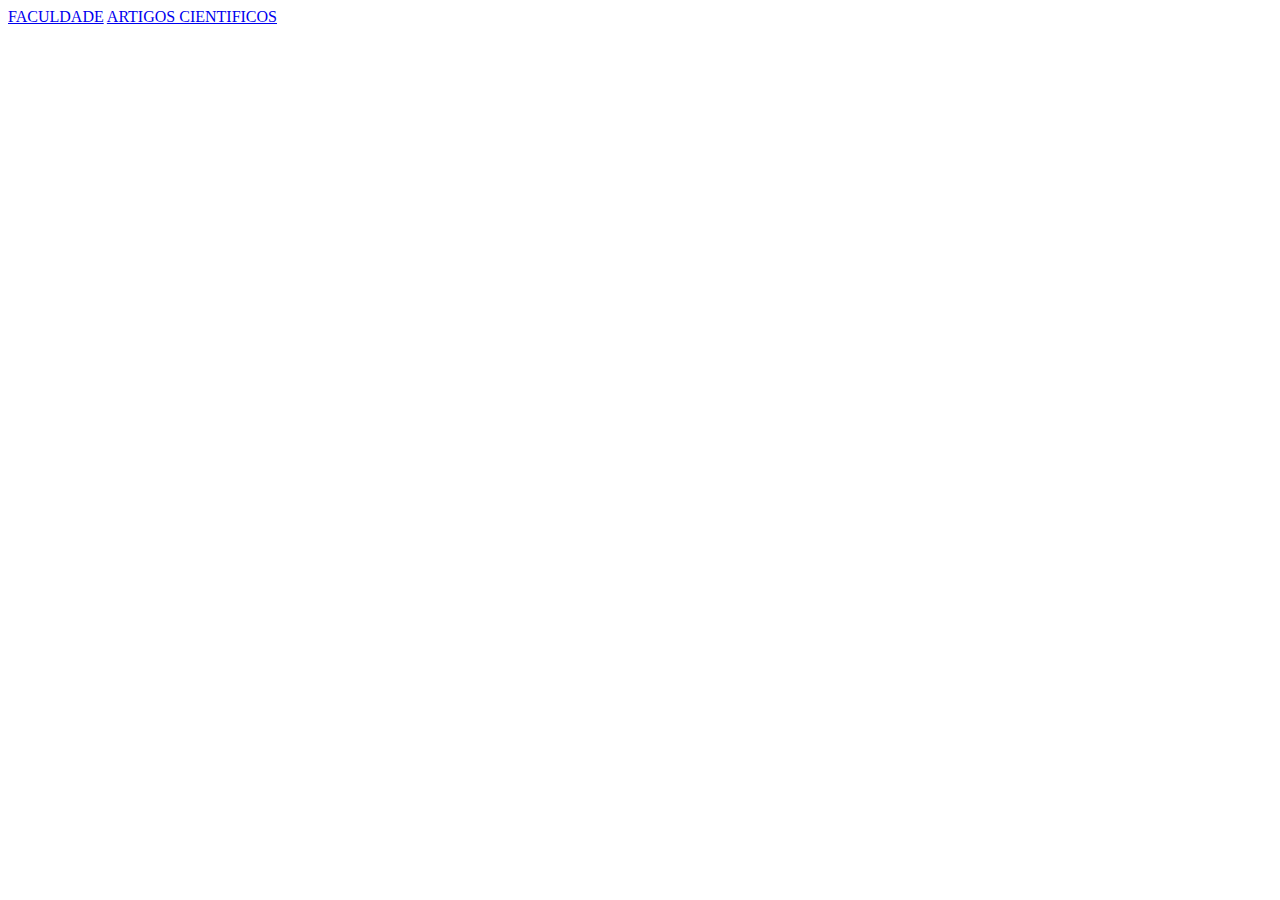
==== index.html @ bb5d85da "Add files via upload" ====
<!DOCTYPE html>
<html lang="pt">
<html>
<head>
  <meta charset="UTF-8">
  <meta name="viewport" content="width=device-width, initial-scale=1.0">
  <title>Biblioteca</title>
  <link rel="stylesheet" type="text/css" href="">
  <link rel="icon" href="https://img.icons8.com/?size=50&id=JpGSJXycgAYe&format=png" type="image/icon">
</head>
<body>
  <header>
  </header>
  <main>
    <section>
      <a href="./src/Biblioteca/faculdade/faculdade.html">FACULDADE</a>
      <a href="./src/Biblioteca/artigos/artigos.html">ARTIGOS CIENTIFICOS</a>
    </section>
  </main>
  <script src=""></script>
</body>
</html>
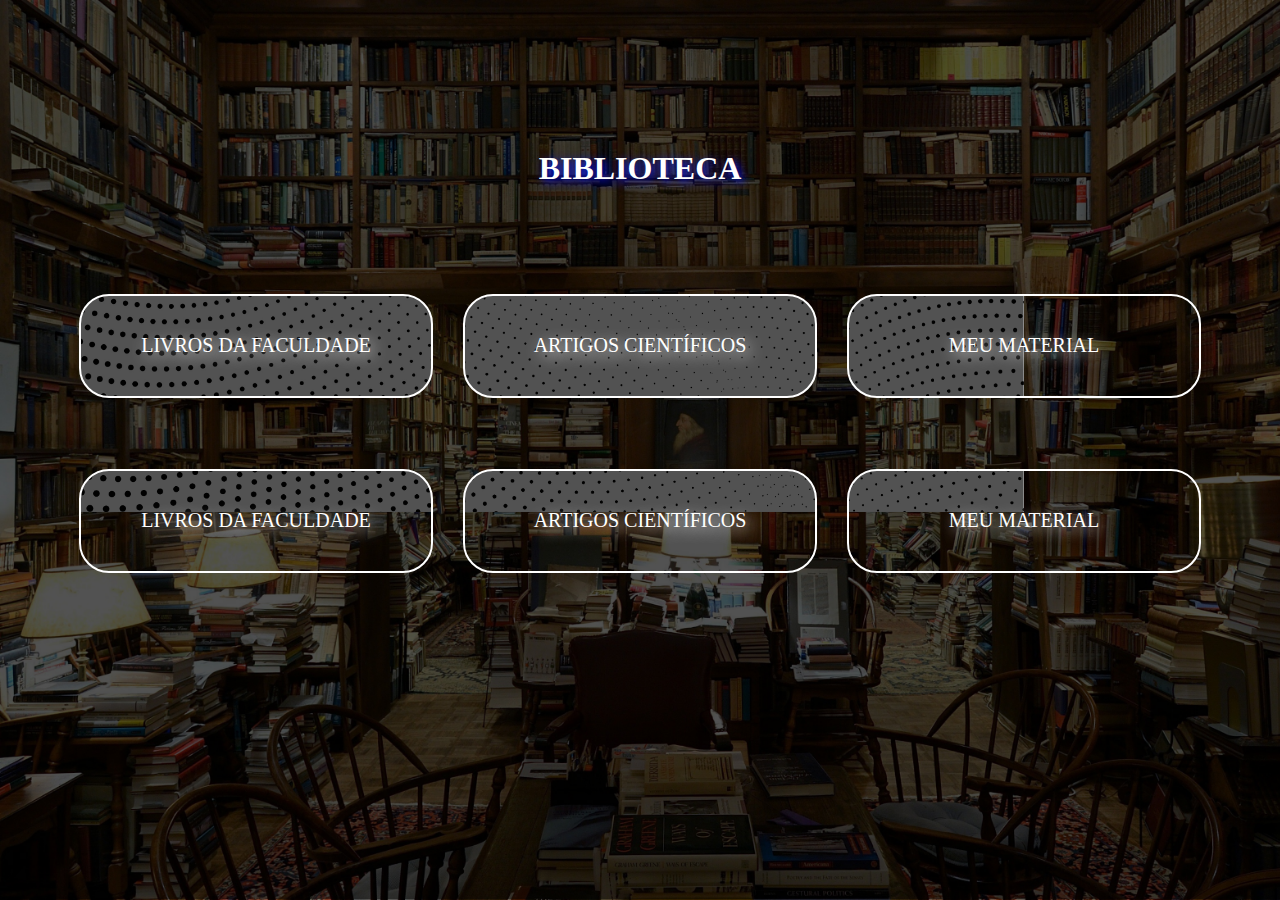
==== commit ba2f46be: "Add files via upload" ====
--- a/index.html
+++ b/index.html
@@ -5,18 +5,22 @@
   <meta charset="UTF-8">
   <meta name="viewport" content="width=device-width, initial-scale=1.0">
   <title>Biblioteca</title>
-  <link rel="stylesheet" type="text/css" href="">
+  <link rel="stylesheet" type="text/css" href="./style.css">
   <link rel="icon" href="https://img.icons8.com/?size=50&id=JpGSJXycgAYe&format=png" type="image/icon">
 </head>
 <body>
   <header>
+    <h1>BIBLIOTECA</h1>
   </header>
   <main>
-    <section>
-      <a href="./src/Biblioteca/faculdade/faculdade.html">FACULDADE</a>
-      <a href="./src/Biblioteca/artigos/artigos.html">ARTIGOS CIENTIFICOS</a>
+    <section id="main-section">
+      <a class="main-section-link" href="./src/Biblioteca/faculdade/faculdade.html">LIVROS DA FACULDADE</a>
+      <a class="main-section-link" href="./src/Biblioteca/artigos/artigos.html">ARTIGOS CIENTÍFICOS</a>
+      <a class="main-section-link" href="./src/Biblioteca/artigos/artigos.html">MEU MATERIAL</a>
+      <a class="main-section-link" href="./src/Biblioteca/faculdade/faculdade.html">LIVROS DA FACULDADE</a>
+      <a class="main-section-link" href="./src/Biblioteca/artigos/artigos.html">ARTIGOS CIENTÍFICOS</a>
+      <a class="main-section-link" href="./src/Biblioteca/artigos/artigos.html">MEU MATERIAL</a>
     </section>
   </main>
-  <script src=""></script>
 </body>
 </html>--- a/style.css
+++ b/style.css
@@ -0,0 +1,55 @@
+main {
+    display: flex;
+    flex-direction: column; /* Isso torna os elementos filhos alinhados verticalmente */
+    justify-content: center; /* Centraliza horizontalmente */
+    align-items: center; /* Centraliza verticalmente */
+    height: 50vh; /* Isso garante que o conteúdo seja centralizado na altura da janela */
+}
+
+body {
+    background-image: url('./imagens/img-biblioteca.jpg'); /* Substitua 'caminho-da-imagem.jpg' pelo caminho da sua imagem */
+    background-size: cover; /* Isso faz com que a imagem cubra todo o fundo */
+    background-repeat: no-repeat; /* Evita que a imagem se repita */
+    background-attachment: fixed; /* Fixa a imagem no lugar, se desejar um efeito de paralaxe */
+}
+
+h1 {
+    color: rgb(255, 255, 255);
+    text-align: center;
+    margin-top: 150px;
+    text-shadow: 3px 3px 10px rgb(0, 17, 255); /* Cor da sombra: preta com 50% de transparência */
+}
+
+#main-section {
+    display: flex;
+    height: 350px;
+    width: 1250px;
+    justify-content: center;
+    align-items: center;
+    flex-wrap: wrap;
+    
+}
+
+.main-section-link {
+    height: 100px;
+    width: 350px;
+    display: flex;
+    margin: 15px;
+    color: white;
+    border: rgb(255, 255, 255) solid 2px;
+    align-items: center;
+    justify-content: center;
+    text-decoration: none; /* Remove o sublinhado */
+    text-shadow: 4px 4px 15px rgb(255, 255, 255); /* Cor da sombra: preta com 50% de transparência */
+    border-radius: 30px;
+    font-size: 20px;
+    background-image: url('./imagens/back-btn.jpg');
+    background-repeat: no-repeat; /* Evita que a imagem se repita */
+    background-attachment: fixed;
+    background-size: 80%;
+}
+
+.main-section-link:hover{
+    font-size: 24px;
+}
+
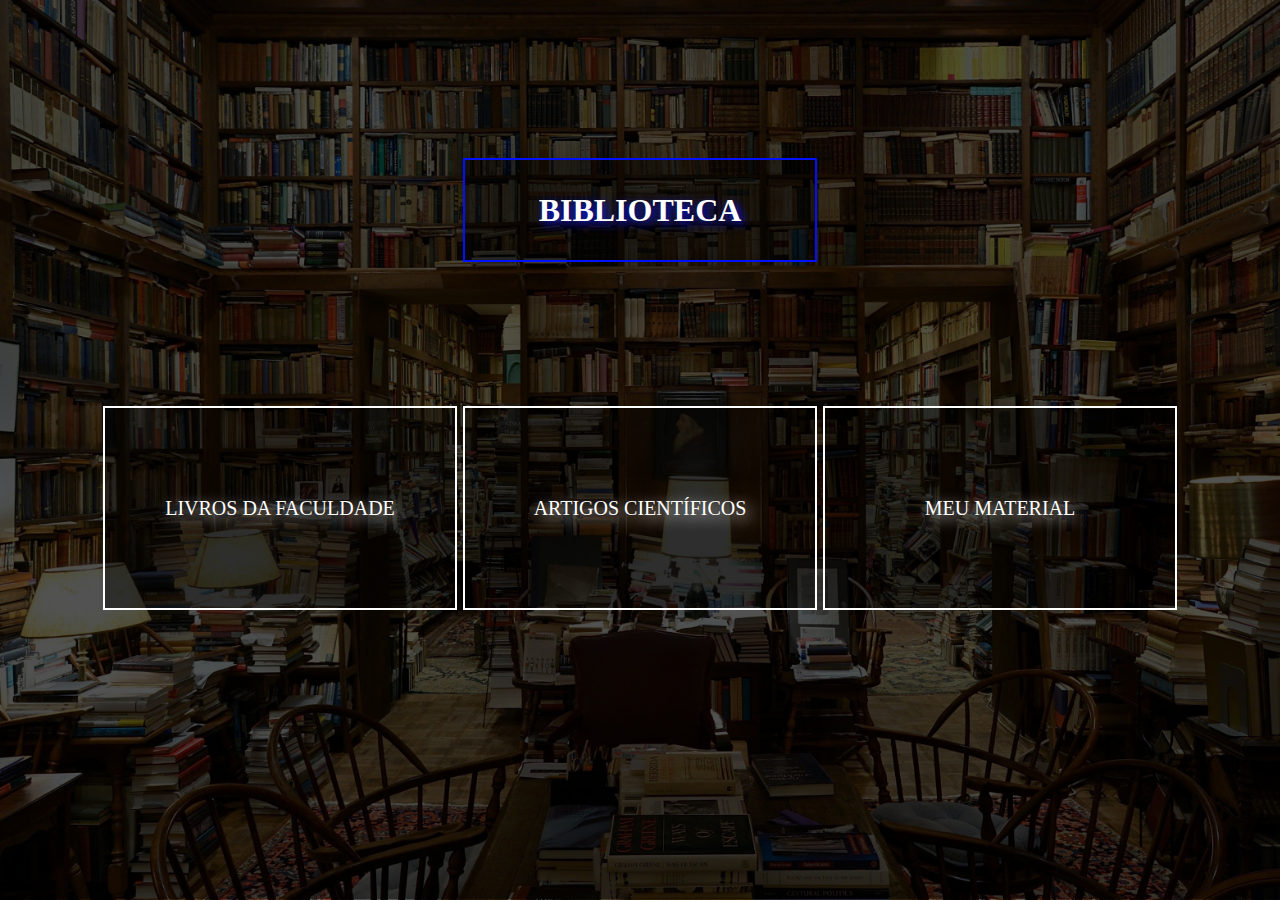
==== commit b53addcc: "Add files via upload" ====
--- a/index.html
+++ b/index.html
@@ -15,11 +15,8 @@
   <main>
     <section id="main-section">
       <a class="main-section-link" href="./src/Biblioteca/faculdade/faculdade.html">LIVROS DA FACULDADE</a>
-      <a class="main-section-link" href="./src/Biblioteca/artigos/artigos.html">ARTIGOS CIENTÍFICOS</a>
-      <a class="main-section-link" href="./src/Biblioteca/artigos/artigos.html">MEU MATERIAL</a>
-      <a class="main-section-link" href="./src/Biblioteca/faculdade/faculdade.html">LIVROS DA FACULDADE</a>
-      <a class="main-section-link" href="./src/Biblioteca/artigos/artigos.html">ARTIGOS CIENTÍFICOS</a>
-      <a class="main-section-link" href="./src/Biblioteca/artigos/artigos.html">MEU MATERIAL</a>
+      <a class="main-section-link" href="./src/Biblioteca/artigo/artigo.html">ARTIGOS CIENTÍFICOS</a>
+      <a class="main-section-link" href="./src/Biblioteca/material/material.html">MEU MATERIAL</a>
     </section>
   </main>
 </body>
--- a/style.css
+++ b/style.css
@@ -13,11 +13,24 @@
     background-attachment: fixed; /* Fixa a imagem no lugar, se desejar um efeito de paralaxe */
 }
 
+header{
+    display: flex;
+    align-items: center;
+    justify-content: center;
+}
+
 h1 {
     color: rgb(255, 255, 255);
     text-align: center;
     margin-top: 150px;
     text-shadow: 3px 3px 10px rgb(0, 17, 255); /* Cor da sombra: preta com 50% de transparência */
+    height: 100px;
+    width: 350px;
+    background-color: #0000006e;
+    border: rgb(0, 17, 255) solid 2px;
+    display: flex;
+    align-items: center;
+    justify-content: center;
 }
 
 #main-section {
@@ -31,20 +44,19 @@
 }
 
 .main-section-link {
-    height: 100px;
+    height: 200px;
     width: 350px;
     display: flex;
-    margin: 15px;
+    margin: 3px;
     color: white;
     border: rgb(255, 255, 255) solid 2px;
     align-items: center;
     justify-content: center;
-    text-decoration: none; /* Remove o sublinhado */
-    text-shadow: 4px 4px 15px rgb(255, 255, 255); /* Cor da sombra: preta com 50% de transparência */
-    border-radius: 30px;
+    text-decoration: none;
+    text-shadow: 4px 4px 15px rgb(255, 255, 255);
+    border-radius: -3px;
     font-size: 20px;
-    background-image: url('./imagens/back-btn.jpg');
-    background-repeat: no-repeat; /* Evita que a imagem se repita */
+    background-color: #0000006e;
     background-attachment: fixed;
     background-size: 80%;
 }
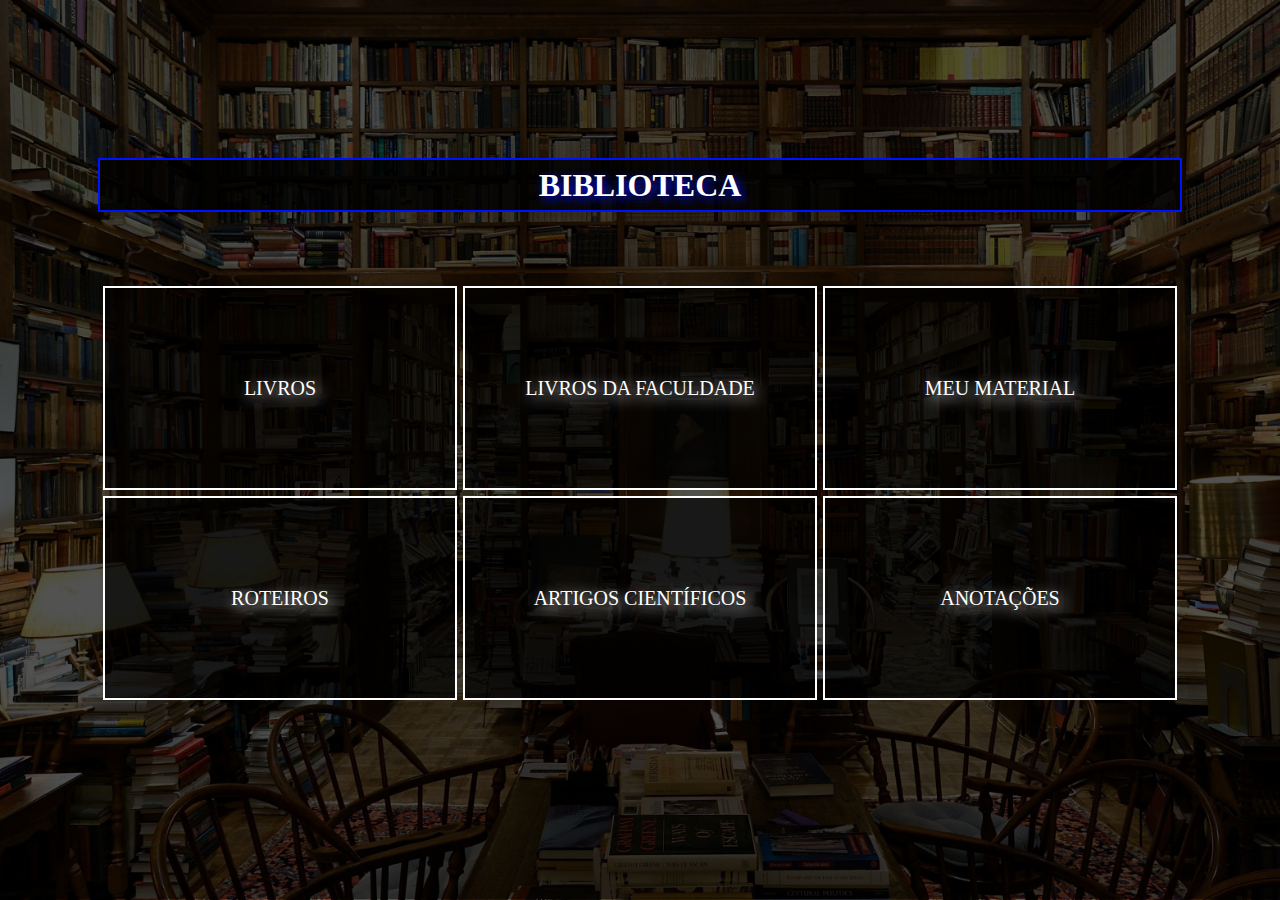
==== commit 7e3ce1bf: "Add files via upload" ====
--- a/index.html
+++ b/index.html
@@ -14,9 +14,12 @@
   </header>
   <main>
     <section id="main-section">
+      <a class="main-section-link" href="./src/Biblioteca/livros/livros.html">LIVROS</a>
       <a class="main-section-link" href="./src/Biblioteca/faculdade/faculdade.html">LIVROS DA FACULDADE</a>
+      <a class="main-section-link" href="./src/Biblioteca/material/material.html">MEU MATERIAL</a>
+      <a class="main-section-link" href="./src/Biblioteca/roteiros/roteiros.html">ROTEIROS</a>
       <a class="main-section-link" href="./src/Biblioteca/artigo/artigo.html">ARTIGOS CIENTÍFICOS</a>
-      <a class="main-section-link" href="./src/Biblioteca/material/material.html">MEU MATERIAL</a>
+      <a class="main-section-link" href="./src/Biblioteca/anotacao/anotacao.html">ANOTAÇÕES</a>
     </section>
   </main>
 </body>
--- a/style.css
+++ b/style.css
@@ -23,10 +23,10 @@
     color: rgb(255, 255, 255);
     text-align: center;
     margin-top: 150px;
-    text-shadow: 3px 3px 10px rgb(0, 17, 255); /* Cor da sombra: preta com 50% de transparência */
-    height: 100px;
-    width: 350px;
-    background-color: #0000006e;
+    text-shadow: 3px 3px 10px rgb(0, 17, 255);
+    height: 50px;
+    width: 1080px;
+    background-color: #000000d2;
     border: rgb(0, 17, 255) solid 2px;
     display: flex;
     align-items: center;
@@ -56,7 +56,7 @@
     text-shadow: 4px 4px 15px rgb(255, 255, 255);
     border-radius: -3px;
     font-size: 20px;
-    background-color: #0000006e;
+    background-color: #000000b2;
     background-attachment: fixed;
     background-size: 80%;
 }
